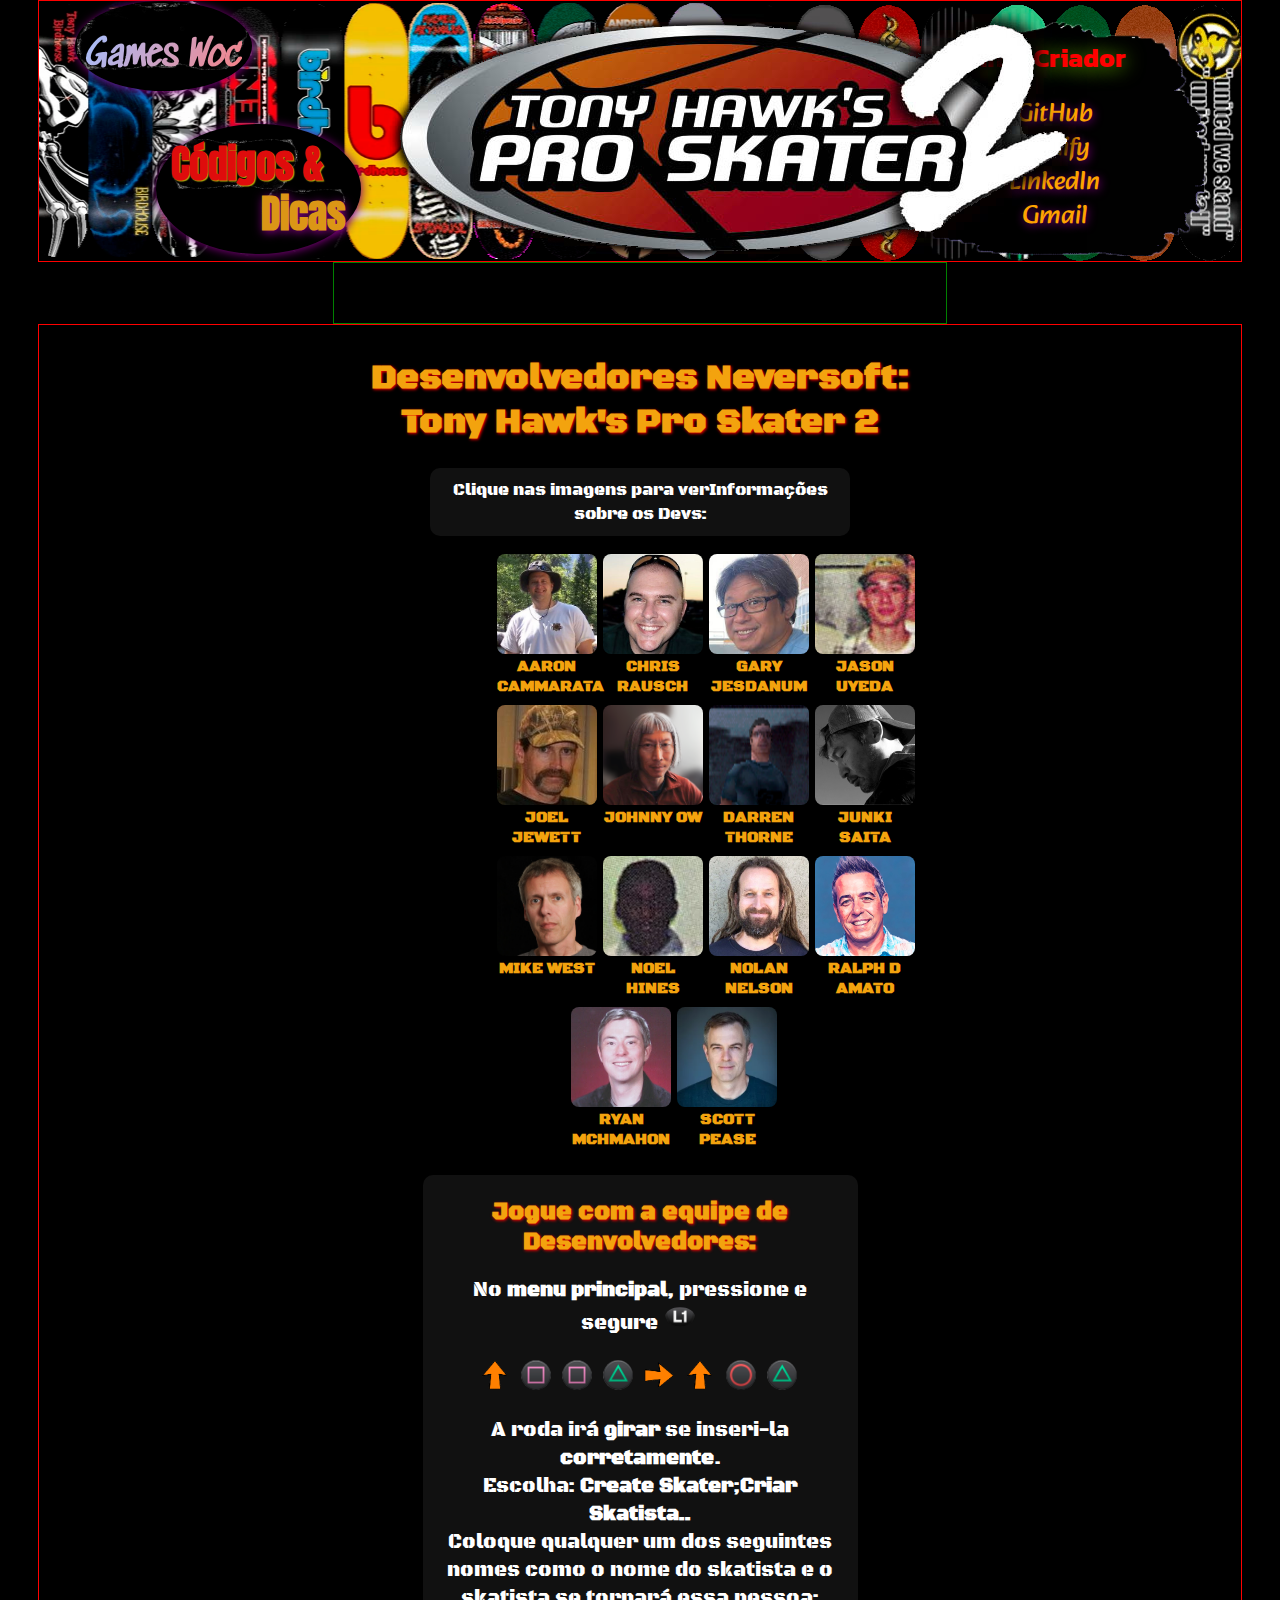
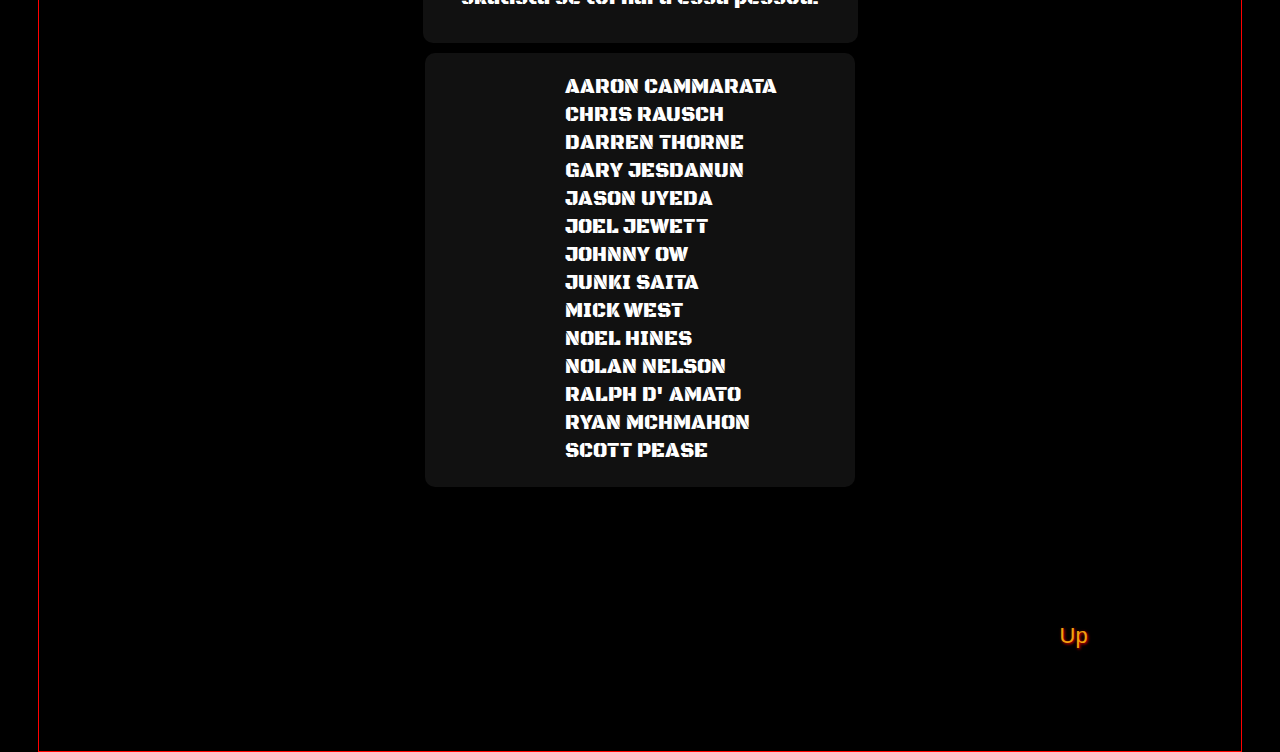
==== equipeDevNeversoft.html @ 5d81664c "Adicionando arquivos html, estilizações e interações com JavaScript" ====
<!DOCTYPE html>
<html lang="pt-br">
<head>
  <meta charset="UTF-8">
  <meta http-equiv="X-UA-Compatible" content="IE=edge">
  <meta name="viewport" content="width=device-width, initial-scale=1.0">
  <link rel="stylesheet" href="./stylesRDevNerversoft/indexEquipeDevNeversoft.css">  
  <link rel="icon" href="./images/roda_logo.png">
  <title>THPS2-EquipeDevNeversoft</title>
  <style>
    
  </style>
</head>
<body>
  <!-- Header-->
  <header>
    <!-- Games Woc | Códigos & Truques -->
    <div class="boxOfGamesWocAndCodigosDicas">
      <div class="boxGamesWoc">
        <h1><a href="#">Games Woc</a></h1>
      </div>
      <div class="boxCodigosDicas">
        <h2>Códigos &</h2>
        <h2>Dicas</h2>
      </div>
    </div> 
    <!-- Logo Tony Hawk's P Skater2 -->  
    <div>
      <img class="imgTonyHPSLogo" src="./images/Tony_Hawk's_Pro_Skater_2_Logo.png" alt="Logo Tony Hawk's P Skater2">
    </div>
    <!-- Info do Criador -->
    <div class="boxInfoTitleCriadorAndContact">
      <h2>Info Criador</h2>
      <ul>
        <li>
          <a class="tooltip" href="https://github.com/WagnerOliver23" target="_blank">
            GitHub
            <span class="github"></span> 
          </a>
        </li>
        <li>
          <a class="tooltip" href="https://app.netlify.com/teams/wagneroliveira9819/overview" target="_blank">
            Netlify
            <span class="netlify"></span>
          </a>
        </li>
        <li>
          <a class="tooltip" href="https://www.linkedin.com/in/wagner-oliveira-161a821a9/" target="_blank">
            LinkedIn
            <span class="linkedin"></span>
          </a>
        </li>
        <li>
          <a class="tooltip" href="mailto:devwagneroliver@gmail.com" target="_blank">
            Gmail
            <span class="spanGmailAnimation"></span>
          </a>
        </li>
      </ul>
    </div>
  </header>
  <!-- Nav Outros -->
  <nav>
  </nav>
  <!-- Section Conteúdo  ->> | Códigos Section| Recomendados Aside -->
  <main class="boxCodigosMainAndAsideRecomendados">
    <!-- PERSONAGENS -->
    <section id="boxAllDevs">
      <h1 class="tituloDevsH1">Desenvolvedores Neversoft:<br/>Tony Hawk's Pro Skater 2</h1>  
      <p class="cliqueNaImagemDeCadaDev"> Clique nas imagens para verInformações sobre os Devs:</p>
      <!-- Bloco Personagens 1 -->
      <section class="sectionDevs">
        <div id="aaron" class="boxCadaDev imgAaron" onclick="Aaron()">
          <p class="nomeDevs">Aaron<br>Cammarata</p>
        </div>   
        <div id="chris" class="boxCadaDev imgChris" onclick="Chris()">
          <p class="nomeDevs">Chris<br>Rausch</p>
        </div>
        <div id="gary" class="boxCadaDev imgGary" onclick="Gary()">
          <p class="nomeDevs">Gary Jesdanum</p>
        </div>
        <div id="jason" class="boxCadaDev imgJason" onclick="Jason()">
          <p class="nomeDevs">Jason Uyeda</p>
        </div>        
      </section>
      <!-- Bloco Personagens 2 -->
      <section class="sectionDevs">
        <div id="joel" class="boxCadaDev imgJoel" onclick="Joel()">
          <p class="nomeDevs">Joel Jewett</p>
        </div>
        <div id="johnny" class="boxCadaDev imgJohnny" onclick="Johnny()">
          <p class="nomeDevs">Johnny Ow</p>
        </div>
        <div id="darren" class="boxCadaDev imgDarren" onclick="Darren()">
          <p class="nomeDevs">Darren Thorne</p>
        </div>
        <div id="junki" class="boxCadaDev imgJunki" onclick="Junki()">
          <p class="nomeDevs">Junki Saita</p>
        </div> 
      </section>
      <!-- Bloco Personagens 3 -->
      <section class= "sectionDevs">
        <div id="mike" class="boxCadaDev imgMike" onclick="Mike()">
          <p class="nomeDevs">Mike West</p>
        </div>
        <div id="noel" class="boxCadaDev imgNoel" onclick="Noel()">
          <p class="nomeDevs">Noel Hines</p>
        </div>
        <div id="nolan" class="boxCadaDev imgNolan" onclick="Nolan()">
          <p class="nomeDevs">Nolan Nelson</p>
        </div>     
        <div id="ralph" class="boxCadaDev imgRalph" onclick="Ralph()">
          <p class="nomeDevs">Ralph D Amato</p>
        </div>
      </section>
      <!-- Bloco Personagens 4 -->
      <section class="sectionDevs2">
        <div id="ryan" class="boxCadaDev imgRyan" onclick="Ryan()">
          <p class="nomeDevs">Ryan<br>Mchmahon</p>
        </div>
        <div id="scott" class="boxCadaDev imgScott" onclick="Scott()">
          <p class="nomeDevs">Scott Pease</p>
        </div>
      </section>
      <section id="cheatJogarComOsDevs">
        <h2>Jogue com a equipe de Desenvolvedores:</h2>
        <p>No <strong>menu principal</strong>, pressione e segure 
          <img class="botaoL1" src="./imagesBotoesPsOne/botaoL1.png" width="30" alt="L1">
        </p>
        <img src="./imagesArrows/seta_cima_laranja.png" width="30" alt="Cima">
        <img src="./imagesBotoesPsOne/botaoQuadrado.png" width="30" alt="Quadrado">
        <img src="./imagesBotoesPsOne/botaoQuadrado.png" width="30" alt="Quadrado">
        <img src="./imagesBotoesPsOne/botaoTriangulo.png" width="30" alt="Triângulo">
        <img src="./imagesArrows/seta_direita_laranja.png" width="30" alt="Direita">
        <img src="./imagesArrows/seta_cima_laranja.png" width="30" alt="Cima">
        <img src="./imagesBotoesPsOne/botaoBolinha.png" width="30" alt="Circulo">
        <img src="./imagesBotoesPsOne/botaoTriangulo.png" width="30" alt="Triângulo">
        <p>
        A roda irá<strong> girar</strong> se inseri-la <strong>corretamente</strong>.
        <br>
        Escolha:<strong> Create Skater</strong>;<strong>Criar Skatista..</strong>
        <br>
        Coloque qualquer um dos seguintes nomes como o nome do skatista e o skatista se tornará essa pessoa:
      </section>
      <section id="sectionListaPersonagens">
        <div>
          <ul>
            <li>AARON CAMMARATA</li>
            <li>CHRIS RAUSCH</li>
            <li>DARREN THORNE</li>
            <li>GARY JESDANUN</li>
            <li>JASON UYEDA</li>
            <li>JOEL JEWETT</li>
            <li>JOHNNY OW</li>
            <li>JUNKI SAITA</li>
            <li>MICK WEST</li>
            <li>NOEL HINES</li>
            <li>NOLAN NELSON</li>
            <li>RALPH D' AMATO</li>
            <li>RYAN MCHMAHON</li>
            <li>SCOTT PEASE</li>
          </ul>
        </div>
      </section>
    </section>

    <section id='sectionInformacaoDevs'>
      <div id="boxInformacoesPersonagens">  
        <h2 class="textInStrong" id="nomePersonagem"></h2>
        <span id="imgPersonagem"></span>
        <p  id="nascimento"></p>
        <p  id="idade"></p>
        <p  id="nacionalidade"></p>
        <p  id="cidade"></p>
        <p id="profissao"></p>
        <p id="linkedin"></p>
        <span id="imgBandeiraRepresenta"></span>
        <div id="boxInfoDosDevs">
          <p id="breveInfoDosDevs"></p>
        </div>   
        <div id="allGamesCriados">
            <h2 id="jogosCreditados"></h2>
            <h3 id="game1"></h3>
            <p id="papel1"></p>

            <h3 id="game2"></h3>
            <p id="papel2"></p>

            <h3 id="game3"></h3>
            <p id="papel3"></p>

            <h3 id="game4"></h3>
            <p id="papel4"></p>

            <h3 id="game5"></h3>
            <p id="papel5"></p>

            <h3 id="game6"></h3>
            <p id="papel6"></p>

            <h3 id="game7"></h3>
            <p id="papel7"></p>

            <h3 id="game8"></h3>
            <p id="papel8"></p>

            <h3 id="game9"></h3>
            <p id="papel9"></p>

            <h3 id="game10"></h3>
            <p id="papel10"></p>

            <h3 id="game11"></h3>
            <p id="papel11"></p>

            <h3 id="game12"></h3>
            <p id="papel12"></p>

            <h3 id="game13"></h3>
            <p id="papel13"></p>

            <h3 id="game14"></h3>
            <p id="papel14"></p>

            <h3 id="game15"></h3>
            <p id="papel15"></p>

            <h3 id="game16"></h3>
            <p id="papel16"></p>

            <h3 id="game17"></h3>
            <p id="papel17"></p>

            <h3 id="game18"></h3>
            <p id="papel18"></p>

            <h3 id="game19"></h3>
            <p id="papel19"></p>

            <h3 id="game20"></h3>
            <p id="papel20"></p>

        </div>
        <a class="textInStrong" id="up" onclick="Up()" href="#boxAllDevs">Up</a>
      </div>
    </section>
  </main>

    <script src="./scriptsDevsNeversoft/scriptsPersonagens/scriptDevAaron.js"></script>
    <script src="./scriptsDevsNeversoft/scriptsPersonagens/scriptDevChrisRausch.js"></script>
    <script src="./scriptsDevsNeversoft/scriptsPersonagens/scriptDevDarrenThorne.js"></script>
    <script src="./scriptsDevsNeversoft/scriptsPersonagens/scriptDevGaryJesdanun.js"></script>
    <script src="./scriptsDevsNeversoft/scriptsPersonagens/scriptDevJasonUyeda.js"></script>
    <script src="./scriptsDevsNeversoft/scriptsPersonagens/scriptDevJoelJewett.js"></script>
    <script src="./scriptsDevsNeversoft/scriptsPersonagens/scriptDevJohnnyOw.js"></script>
    <script src="./scriptsDevsNeversoft/scriptsPersonagens/scriptDevJunkiSaita.js"></script>
    <script src="./scriptsDevsNeversoft/scriptsPersonagens/scriptDevMickWest.js"></script>
    <script src="./scriptsDevsNeversoft/scriptsPersonagens/scriptDevNoelHines.js"></script>
    <script src="./scriptsDevsNeversoft/scriptsPersonagens/scriptDevNolan.js"></script>
    <script src="./scriptsDevsNeversoft/scriptsPersonagens/scriptDevRalphDAmato.js"></script>
    <script src="./scriptsDevsNeversoft/scriptsPersonagens/scriptDevRyanMchmahon.js"></script>
    <script src="./scriptsDevsNeversoft/scriptsPersonagens/scriptDevScottPease.js"></script>
</body>
</html>
---- stylesRDevNerversoft/indexEquipeDevNeversoft.css ----
@charset "UTF-8";
/* GITHUB */
@import url("https://fonts.googleapis.com/css2?family=Vollkorn&display=swap");
@import url("https://fonts.googleapis.com/css2?family=Black+Ops+One&display=swap");
@import url("https://fonts.googleapis.com/css2?family=Alegreya+Sans&family=Alkatra:wght@600&family=Bitter:wght@500&family=Climate+Crisis&family=Inter&display=swap");
@import url("https://fonts.googleapis.com/css2?family=Alegreya+Sans&family=Bitter:wght@500&family=Climate+Crisis&family=Inter&family=Kanit&display=swap");
@import url("https://fonts.googleapis.com/css2?family=Alegreya+Sans&family=Anton&family=Bitter:wght@500&family=Climate+Crisis&family=Inter&display=swap");
@import url("https://fonts.googleapis.com/css2?family=Alegreya+Sans&family=Anton&family=Bitter:wght@500&family=Climate+Crisis&family=Sedgwick+Ave&display=swap");
@import url("https://fonts.googleapis.com/css2?family=Alegreya+Sans&family=Anton&family=Bitter:wght@500&family=Climate+Crisis&family=Radley&display=swap");
@import url("https://fonts.googleapis.com/css2?family=Alegreya+Sans&family=Anton&family=Bitter:wght@500&family=Climate+Crisis&family=Kanit:wght@600&display=swap");
a.tooltip:hover span.github {
  background-image: url("../images/github.png");
  background-position: center center;
  background-size: contain; /* <------ */
  background-repeat: no-repeat;
  border-radius: 50%;
  color: #eee;
  display: inline;
  position: absolute;
  margin-top: 1px;
  margin-left: 500px;
  animation-name: girarsocial;
  animation-duration: 7s;
  animation-iteration-count: infinite;
}

/* Netlify*/
a.tooltip:hover span.netlify {
  background-image: url("../images/netlify.png");
  background-position: center center;
  background-size: contain; /* <------ */
  background-repeat: no-repeat;
  border-radius: 50%;
  color: #eee;
  display: inline;
  position: absolute;
  margin-top: 7x;
  margin-left: 10px;
  animation-name: girarsocial;
  animation-duration: 7s;
  animation-iteration-count: infinite;
}

/* Linkedin */
a.tooltip:hover span.linkedin {
  background-image: url("../images/linkedin.png");
  background-position: center center;
  background-size: contain; /* <------ */
  background-repeat: no-repeat;
  border-radius: 50%;
  color: #eee;
  display: inline;
  position: absolute;
  rotate: 0deg;
  margin-top: -2px;
  margin-left: 0px;
  animation-name: girarsocial;
  animation-duration: 7s;
  animation-iteration-count: infinite;
}

/* Animation Gmail */
a.tooltip:hover span.spanGmailAnimation {
  background-image: url("../images/gmail_logo.png");
  background-position: center center;
  background-size: contain; /* <------ */
  background-repeat: no-repeat;
  border-radius: 50%;
  color: #eee;
  display: inline;
  position: absolute;
  rotate: 0deg;
  margin-top: -2px;
  margin-left: -50px;
  animation-name: girarsocial;
  animation-duration: 7s;
  animation-iteration-count: infinite;
}

@keyframes girarsocial {
  0% {
    rotate: 60deg;
    margin-left: 10%;
    box-shadow: 0 0 50px rgb(255, 0, 255);
  }
  1% {
    rotate: 55deg;
    margin-left: 10%;
    box-shadow: 0 0 50px rgb(212, 0, 255);
  }
  2% {
    rotate: 50deg;
    margin-left: 10%;
    box-shadow: 0 0 50px rgb(162, 0, 255);
  }
  3% {
    rotate: 45deg;
    margin-left: 10%;
    box-shadow: 0 0 50px rgb(119, 0, 255);
  }
  4% {
    rotate: 40deg;
    margin-left: 10%;
    box-shadow: 0 0 50px rgb(89, 0, 255);
  }
  5% {
    rotate: 35deg;
    margin-left: 10%;
    box-shadow: 0 0 50px rgb(89, 0, 255);
  }
  6% {
    rotate: 30deg;
    margin-left: 10%;
    box-shadow: 0 0 50px rgb(55, 0, 255);
  }
  7% {
    rotate: 25deg;
    margin-left: 10%;
    box-shadow: 0 0 50px rgb(17, 0, 255);
  }
  8% {
    rotate: 20deg;
    margin-left: 10%;
    box-shadow: 0 0 50px rgb(0, 17, 255);
  }
  9% {
    rotate: 15deg;
    margin-left: 10%;
    box-shadow: 0 0 50px rgb(0, 38, 255);
  }
  10% {
    rotate: 10deg;
    margin-left: 10%;
    box-shadow: 0 0 50px rgb(0, 81, 255);
  }
  11% {
    rotate: 5deg;
    margin-left: 10%;
    box-shadow: 0 0 50px rgb(0, 119, 255);
  }
  12% {
    rotate: 0deg;
    margin-left: 10%;
    box-shadow: 0 0 50px rgb(0, 132, 255);
  }
  13% {
    rotate: -5deg;
    margin-left: 10%;
    box-shadow: 0 0 50px rgb(0, 153, 255);
  }
  14% {
    rotate: -10deg;
    margin-left: 10%;
    box-shadow: 0 0 50px rgb(0, 195, 255);
  }
  15% {
    rotate: -15deg;
    margin-left: 10%;
    box-shadow: 0 0 50px rgb(0, 247, 255);
  }
  16% {
    rotate: -20deg;
    margin-left: 10%;
    box-shadow: 0 0 50px rgb(0, 255, 234);
  }
  17% {
    rotate: -25deg;
    margin-left: 10%;
    box-shadow: 0 0 50px rgb(0, 255, 179);
  }
  18% {
    rotate: -30deg;
    margin-left: 10%;
    box-shadow: 0 0 50px rgb(0, 255, 149);
  }
  19% {
    rotate: -35deg;
    margin-left: 10%;
    box-shadow: 0 0 50px rgb(0, 255, 128);
  }
  20% {
    rotate: -40deg;
    margin-left: 10%;
    box-shadow: 0 0 50px rgb(0, 255, 85);
  }
  21% {
    rotate: -45deg;
    margin-left: 10%;
    box-shadow: 0 0 50px rgb(0, 255, 42);
  }
  22% {
    rotate: -50deg;
    margin-left: 10%;
    box-shadow: 0 0 50px rgb(9, 255, 0);
  }
  23% {
    rotate: -55deg;
    margin-left: 10%;
    box-shadow: 0 0 50px rgb(60, 255, 0);
  }
  24% {
    rotate: -60deg;
    margin-left: 10%;
    box-shadow: 0 0 50px rgb(123, 255, 0);
  }
  25% {
    rotate: -55deg;
    margin-left: 10%;
    box-shadow: 0 0 50px rgb(217, 255, 0);
  }
  26% {
    rotate: -50deg;
    margin-left: 10%;
    box-shadow: 0 0 50px rgb(255, 208, 0);
  }
  27% {
    rotate: -45deg;
    margin-left: 10%;
    box-shadow: 0 0 50px rgb(255, 174, 0);
  }
  28% {
    rotate: -40deg;
    margin-left: 10%;
    box-shadow: 0 0 50px rgb(255, 123, 0);
  }
  29% {
    rotate: -35deg;
    margin-left: 10%;
    box-shadow: 0 0 50px rgb(255, 102, 0);
  }
  30% {
    rotate: -30deg;
    margin-left: 10%;
    box-shadow: 0 0 50px rgb(255, 72, 0);
  }
  31% {
    rotate: -25deg;
    margin-left: 10%;
    box-shadow: 0 0 50px rgb(255, 38, 0);
  }
  32% {
    rotate: -20deg;
    margin-left: 10%;
    box-shadow: 0 0 50px rgb(255, 0, 0);
  }
  33% {
    rotate: -15deg;
    margin-left: 10%;
    box-shadow: 0 0 50px rgb(255, 38, 0);
  }
  34% {
    rotate: -10deg;
    margin-left: 10%;
    box-shadow: 0 0 50px rgb(255, 72, 0);
  }
  35% {
    rotate: -5deg;
    margin-left: 10%;
    box-shadow: 0 0 50px rgb(255, 102, 0);
  }
  36% {
    rotate: 0deg;
    margin-left: 10%;
    box-shadow: 0 0 50px rgb(255, 123, 0);
  }
  37% {
    rotate: 5deg;
    margin-left: 10%;
    box-shadow: 0 0 50px rgb(255, 174, 0);
  }
  38% {
    rotate: 10deg;
    margin-left: 10%;
    box-shadow: 0 0 50px rgb(255, 208, 0);
  }
  39% {
    rotate: 15deg;
    margin-left: 10%;
    box-shadow: 0 0 50px rgb(217, 255, 0);
  }
  40% {
    rotate: 20deg;
    margin-left: 10%;
    box-shadow: 0 0 50px rgb(123, 255, 0);
  }
  41% {
    rotate: 25deg;
    margin-left: 10%;
    box-shadow: 0 0 50px rgb(60, 255, 0);
  }
  42% {
    rotate: 30deg;
    margin-left: 10%;
    box-shadow: 0 0 50px rgb(9, 255, 0);
  }
  43% {
    rotate: 35deg;
    margin-left: 10%;
    box-shadow: 0 0 50px rgb(0, 255, 42);
  }
  44% {
    rotate: 40deg;
    margin-left: 10%;
    box-shadow: 0 0 50px rgb(0, 255, 85);
  }
  45% {
    rotate: 45deg;
    margin-left: 10%;
    box-shadow: 0 0 50px rgb(0, 255, 128);
  }
  46% {
    rotate: 50deg;
    margin-left: 10%;
    box-shadow: 0 0 50px rgb(0, 255, 149);
  }
  47% {
    rotate: 55deg;
    margin-left: 10%;
    box-shadow: 0 0 50px rgb(0, 255, 179);
  }
  48% {
    rotate: 60deg;
    margin-left: 10%;
    box-shadow: 0 0 50px rgb(0, 255, 234);
  }
  49% {
    rotate: 55deg;
    margin-left: 10%;
    box-shadow: 0 0 50px rgb(23, 211, 218);
  }
  50% {
    rotate: 50deg;
    margin-left: 10%;
    box-shadow: 0 0 50px rgb(0, 247, 255);
  }
  51% {
    rotate: 45deg;
    margin-left: 10%;
    box-shadow: 0 0 50px rgb(0, 195, 255);
  }
  52% {
    rotate: 40deg;
    margin-left: 10%;
    box-shadow: 0 0 50px rgb(0, 153, 255);
  }
  53% {
    rotate: 35deg;
    margin-left: 10%;
    box-shadow: 0 0 50px rgb(0, 132, 255);
  }
  54% {
    rotate: 30deg;
    margin-left: 10%;
    box-shadow: 0 0 50px rgb(0, 119, 255);
  }
  55% {
    rotate: 25deg;
    margin-left: 10%;
    box-shadow: 0 0 50px rgb(0, 81, 255);
  }
  56% {
    rotate: 20deg;
    margin-left: 10%;
    box-shadow: 0 0 50px rgb(31, 58, 211);
  }
  57% {
    rotate: 15deg;
    margin-left: 10%;
    box-shadow: 0 0 50px rgb(0, 38, 255);
  }
  58% {
    rotate: 10deg;
    margin-left: 10%;
    box-shadow: 0 0 50px rgb(0, 17, 255);
  }
  59% {
    rotate: 5deg;
    margin-left: 10%;
    box-shadow: 0 0 50px rgb(29, 42, 226);
  }
  60% {
    rotate: 0deg;
    margin-left: 10%;
    box-shadow: 0 0 50px rgb(55, 0, 255);
  }
  61% {
    rotate: -5deg;
    margin-left: 10%;
    box-shadow: 0 0 50px rgb(89, 0, 255);
  }
  62% {
    rotate: -10deg;
    margin-left: 10%;
    box-shadow: 0 0 50px rgb(119, 0, 255);
  }
  63% {
    rotate: -15deg;
    margin-left: 10%;
    box-shadow: 0 0 50px rgb(162, 0, 255);
  }
  64% {
    rotate: -20deg;
    margin-left: 10%;
    box-shadow: 0 0 50px rgb(174, 0, 255);
  }
  65% {
    rotate: -25deg;
    margin-left: 10%;
    box-shadow: 0 0 50px rgb(212, 0, 255);
  }
  66% {
    rotate: -30deg;
    margin-left: 10%;
    box-shadow: 0 0 50px rgb(255, 0, 255);
  }
  67% {
    rotate: -35deg;
    margin-left: 10%;
    box-shadow: 0 0 50px rgb(212, 0, 255);
  }
  68% {
    rotate: -40deg;
    margin-left: 10%;
    box-shadow: 0 0 50px rgb(174, 0, 255);
  }
  69% {
    rotate: -45deg;
    margin-left: 10%;
    box-shadow: 0 0 50px rgb(162, 0, 255);
  }
  70% {
    rotate: -50deg;
    margin-left: 10%;
    box-shadow: 0 0 50px rgb(119, 0, 255);
  }
  71% {
    rotate: -55deg;
    margin-left: 10%;
    box-shadow: 0 0 50px rgb(89, 0, 255);
  }
  72% {
    rotate: -60deg;
    margin-left: 10%;
    box-shadow: 0 0 50px rgb(55, 0, 255);
  }
  73% {
    rotate: -55deg;
    margin-left: 10%;
    box-shadow: 0 0 50px rgb(0, 17, 255);
  }
  74% {
    rotate: -50deg;
    margin-left: 10%;
    box-shadow: 0 0 50px rgb(29, 42, 226);
  }
  75% {
    rotate: -45deg;
    margin-left: 10%;
    box-shadow: 0 0 50px rgb(0, 38, 255);
  }
  76% {
    rotate: -40deg;
    margin-left: 10%;
    box-shadow: 0 0 50px rgb(31, 58, 211);
  }
  77% {
    rotate: -35deg;
    margin-left: 10%;
    box-shadow: 0 0 50px rgb(0, 81, 255);
  }
  78% {
    rotate: -30deg;
    margin-left: 10%;
    box-shadow: 0 0 50px rgb(0, 119, 255);
  }
  79% {
    rotate: -25deg;
    margin-left: 10%;
    box-shadow: 0 0 50px rgb(0, 132, 255);
  }
  80% {
    rotate: -20deg;
    margin-left: 10%;
    box-shadow: 0 0 50px rgb(0, 153, 255);
  }
  81% {
    rotate: -15deg;
    margin-left: 10%;
    box-shadow: 0 0 50px rgb(0, 195, 255);
  }
  82% {
    rotate: -10deg;
    margin-left: 10%;
    box-shadow: 0 0 50px rgb(0, 247, 255);
  }
  83% {
    rotate: -15deg;
    margin-left: 10%;
    box-shadow: 0 0 50px rgb(23, 211, 218);
  }
  84% {
    rotate: -20deg;
    margin-left: 10%;
    box-shadow: 0 0 50px rgb(0, 255, 234);
  }
  85% {
    rotate: -25deg;
    margin-left: 10%;
    box-shadow: 0 0 50px rgb(0, 255, 179);
  }
  86% {
    rotate: -20deg;
    margin-left: 10%;
    box-shadow: 0 0 50px rgb(0, 255, 149);
  }
  87% {
    rotate: -15deg;
    margin-left: 10%;
    box-shadow: 0 0 50px rgb(0, 255, 128);
  }
  88% {
    rotate: -10deg;
    margin-left: 10%;
    box-shadow: 0 0 50px rgb(0, 255, 85);
  }
  89% {
    rotate: -5deg;
    margin-left: 10%;
    box-shadow: 0 0 50px rgb(0, 255, 42);
  }
  90% {
    rotate: 0deg;
    margin-left: 10%;
    box-shadow: 0 0 50px rgb(9, 255, 0);
  }
  91% {
    rotate: 5deg;
    margin-left: 10%;
    box-shadow: 0 0 50px rgb(60, 255, 0);
  }
  92% {
    rotate: 10deg;
    margin-left: 10%;
    box-shadow: 0 0 50px rgb(123, 255, 0);
  }
  93% {
    rotate: 15deg;
    margin-left: 10%;
    box-shadow: 0 0 50px rgb(217, 255, 0);
  }
  94% {
    rotate: 20deg;
    margin-left: 10%;
    box-shadow: 0 0 50px rgb(255, 208, 0);
  }
  95% {
    rotate: 25deg;
    margin-left: 10%;
    box-shadow: 0 0 50px rgb(255, 174, 0);
  }
  96% {
    rotate: 30deg;
    margin-left: 10%;
    box-shadow: 0 0 50px rgb(255, 123, 0);
  }
  97% {
    rotate: 40deg;
    margin-left: 10%;
    box-shadow: 0 0 50px rgb(255, 102, 0);
  }
  98% {
    rotate: 45deg;
    margin-left: 10%;
    box-shadow: 0 0 50px rgb(255, 72, 0);
  }
  99% {
    rotate: 55deg;
    margin-left: 10%;
    box-shadow: 0 0 50px rgb(255, 38, 0);
  }
  100% {
    rotate: 60deg;
    margin-left: 10%;
    box-shadow: 0 0 50px rgb(212, 0, 255);
  }
}
a.tooltip {
  outline: none;
}

a.tooltip strong {
  line-height: 30px;
}

a.tooltip:hover {
  text-decoration: none;
  position: relative;
}

a.tooltip span {
  border-radius: 2px;
  box-shadow: 0px 0px 8px 4px #666;
  display: none;
  margin-left: 80px;
  padding: 5px 5px;
  width: 50px;
  height: 50px;
  z-index: 10;
}

.callout {
  border: 0;
  left: 120px;
  position: absolute;
  top: -14px;
  z-index: 20;
}

.asideRecomendados {
  border: 1px solid blue;
  width: 25%;
  height: 100%;
  padding: 6px;
  box-sizing: border-box;
  text-align: center;
}

body {
  margin: 0 3% 0 3%;
  background-color: #000;
  color: #fff;
}

a {
  text-decoration: none;
}

#boxAllDevs {
  background-color: #000;
  height: 650px;
  width: 97%;
  margin: auto;
  margin-top: -30px;
  padding: 8px;
  border-radius: 10px;
  font-family: "Black Ops One", cursive;
}

.tituloDevsH1 {
  color: rgb(243, 163, 14);
  text-shadow: 1px 1px 3px red;
  text-align: center;
  font-size: 35px;
}

#paragrafoInformativoBreve {
  font-size: 28px;
  width: 450px;
  margin: auto;
  text-align: center;
}

.sectionDevs {
  display: grid;
  grid-auto-flow: column;
  height: 120px;
  width: 25%;
  margin: auto;
  margin-bottom: 15px;
  padding: 8px;
  border-radius: 6px;
  justify-content: space-around;
}

.cliqueNaImagemDeCadaDev {
  background-color: rgb(17, 17, 17);
  padding: 10px;
  border-radius: 10px;
  width: 400px;
  margin: auto;
  margin-bottom: 10px;
  text-align: center;
  font-size: 17px;
  line-height: 24px;
}

.sectionDevs2 {
  display: grid;
  grid-auto-flow: column;
  height: 120px;
  width: 12%;
  margin: auto;
  margin-bottom: 15px;
  padding: 8px;
  border-radius: 6px;
  justify-content: space-around;
}

/* Filhas do Grid*/
.boxCadaDev {
  background-color: black;
  height: 100px;
  width: 100px;
  margin-bottom: 5px;
  margin-right: 6px;
  border-radius: 8px;
  cursor: pointer;
  transition: ease-in-out 500ms;
}

.boxCadaDev:hover {
  opacity: 0.9;
}

.boxCadaDev .nomeDevs {
  font-family: "Black Ops One", cursive;
  font-weight: 700;
}

/* Bloco Chars 1*/
.imgAaron {
  background-image: url("../imagesDevsNeversoft/aaronCammarata.jpg");
  background-repeat: no-repeat;
  background-size: cover;
}

.imgChris {
  background-image: url("../imagesDevsNeversoft/chrisRausch.jpg");
  background-repeat: no-repeat;
  background-size: cover;
}

.imgGary {
  background-image: url("../imagesDevsNeversoft/garyJesdanum.jpg");
  background-repeat: no-repeat;
  background-size: cover;
}

.imgJason {
  background-image: url("../imagesDevsNeversoft/jasonUyeda.jpg");
  background-repeat: no-repeat;
  background-size: cover;
}

/* Bloco Chars 2*/
.imgJoel {
  background-image: url("../imagesDevsNeversoft/joelJewett.jpg");
  background-repeat: no-repeat;
  background-size: cover;
}

.imgJohnny {
  background-image: url("../imagesDevsNeversoft/johnnyOw.jpg");
  background-repeat: no-repeat;
  background-size: cover;
}

.imgDarren {
  background-image: url("../imagesDevsNeversoft/darrenThorne.png");
  background-repeat: no-repeat;
  background-size: cover;
}

.imgJunki {
  background-image: url("../imagesDevsNeversoft/junkiSaita.jpg");
  background-repeat: no-repeat;
  background-size: cover;
}

/* Bloco Chars 3*/
.imgMike {
  background-image: url("../imagesDevsNeversoft/mick.west.jpg");
  background-repeat: no-repeat;
  background-size: cover;
}

.imgNoel {
  background-image: url("../imagesDevsNeversoft/noelHines.jpg");
  background-repeat: no-repeat;
  background-size: cover;
}

.imgNolan {
  background-image: url("../imagesDevsNeversoft/nolanNelson.jpg");
  background-repeat: no-repeat;
  background-size: cover;
}

.imgRalph {
  background-image: url("../imagesDevsNeversoft/ralphDAmato.jpg");
  background-repeat: no-repeat;
  background-size: cover;
}

/* Bloco Chars 4*/
.imgRyan {
  background-image: url("../imagesDevsNeversoft/ryanMchmahon.jpg");
  background-repeat: no-repeat;
  background-size: cover;
}

.imgScott {
  background-image: url("../imagesDevsNeversoft/scott.jpg");
  background-repeat: no-repeat;
  background-size: cover;
}

.nomeDevs {
  margin-top: 100px;
  color: rgb(243, 163, 14);
  text-align: center;
  text-transform: uppercase;
  padding: 2px 0 2px 0;
}

#cheatJogarComOsDevs {
  margin: auto;
  margin-top: 40px;
  background-color: #111;
  width: 415px;
  text-align: center;
  border-radius: 10px;
  padding: 2px 10px 10px 10px;
}

#cheatJogarComOsDevs h2 {
  color: rgb(243, 163, 14);
  text-shadow: 1px 1px 3px red;
}

#cheatJogarComOsDevs p {
  font-size: 20px;
  line-height: 28px;
}

#cheatJogarComOsDevs img {
  margin-right: 3px;
  border-radius: 50%;
  padding: 2px;
  animation-name: botoes;
  animation-duration: 9s;
  animation-timing-function: ease-in-out;
  animation-iteration-count: infinite;
  animation-direction: alternate;
}

@keyframes botoes {
  0% {
    background-color: lightblue;
  }
  20% {
    background-color: rgb(173, 230, 221);
  }
  50% {
    background-color: rgb(173, 207, 230);
  }
  70% {
    background-color: rgb(213, 230, 173);
  }
  90% {
    background-color: rgb(173, 230, 211);
  }
  100% {
    background-color: lightblue;
  }
}
#sectionListaPersonagens {
  width: 430px;
  margin: auto;
  margin-top: 10px;
  background-color: #111;
  border-radius: 10px;
  padding: 1px 0px 1px 100px;
  box-sizing: border-box;
  font-size: 20px;
  line-height: 28px;
}

#sectionListaPersonagens ul {
  list-style-type: none;
}

#sectionInformacaoDevs {
  text-align: center;
  padding: 10px;
  border-radius: 10px;
  width: 95%;
  height: 140px;
  margin: auto;
  margin-top: 1190px;
}

#sectionInformacaoDevs p {
  color: rgb(196, 227, 235);
  font-size: 22px;
  line-height: 30px;
}

#sectionInformacaoDevs h2 {
  color: rgb(243, 163, 14);
  text-shadow: 1px 1px 3px red;
  font-size: 30px;
  margin-top: 10px;
  margin-bottom: 20px;
}

#boxInfoDosDevs {
  background-color: #000;
  width: 90%;
  margin: auto;
  padding: 10px 3% 10px 3%;
  margin-bottom: 10px;
  border-radius: 10px;
  text-align: center;
  font-size: 30px;
  line-height: 38px;
  box-sizing: border-box;
}

#boxInformacoesPersonagens {
  width: 73%;
  margin: auto;
  margin-top: 0px;
  border-radius: 10px;
  justify-content: center;
}

#boxInformacoesPersonagens #manobrasTitulo {
  margin-top: 40px;
  font-size: 35px;
}

.textInStrong {
  font-family: "Vollkorn", serif;
}

#up {
  bottom: 20px;
  position: sticky;
  font-family: Verdana, Geneva, Tahoma, sans-serif;
  font-size: 22px;
  width: 80px;
  margin-left: 100%;
  background-color: #000;
  color: rgb(243, 163, 14);
  text-shadow: 1px 1px 3px red;
  padding: 10px;
  border-radius: 10px;
  transition: ease-in-out 500ms;
}

#up:hover {
  opacity: 0.9;
}

#boxInformacoesPersonagens #allGamesCriados {
  text-align: center;
  margin: auto;
  width: 70%;
  justify-content: space-between;
  padding: 15px;
  border-radius: 10px;
  background-color: #000;
  padding: 10px 30px 10px 30px;
}

#boxInformacoesPersonagens a {
  color: rgb(243, 163, 14);
  transition: ease-in-out 400ms;
}

#boxInformacoesPersonagens a:hover {
  color: rgba(255, 187, 0, 0.938);
}

#allGamesCriados h3 {
  font-size: 22px;
  color: rgb(255, 236, 127);
  line-height: 30px;
}

#allGamesCriados p {
  margin-top: -20px;
}

/*

font-family: 'Kanit', sans-serif;
font-family: 'Anton', sans-serif;
font-family: 'Sedgwick Ave', cursive;
font-family: 'Alkatra', cursive;

*/
header {
  display: flex;
  justify-content: space-between;
  height: 260px;
  padding: 0 3% 0 3%;
  border: 1px solid red;
  background-image: url("../images/decks_logo.png");
  background-repeat: no-repeat;
  background-position: right center;
}
header .boxOfGamesWocAndCodigosDicas {
  background-color: #000;
  padding: 10px;
  height: 70px;
  border-radius: 50%;
  box-shadow: 1px 1px 10px purple;
  background-image: url("../images/manchaPreta2.png");
  background-size: contain;
  background-position: bottom bottom;
  background-repeat: no-repeat;
}
header .boxGamesWoc {
  display: flex;
}
header .boxGamesWoc h1 {
  font-family: "Sedgwick Ave", cursive;
  font-size: 35px;
  background-image: linear-gradient(120deg, #a6c0fe 0%, #f68084 100%);
  color: black;
  background-clip: text;
  -webkit-background-clip: text;
  -webkit-text-fill-color: transparent;
}
header .boxCodigosDicas {
  position: absolute;
  margin: 22px 0 0 5.5%;
  font-size: 26px;
  line-height: 50px;
  background-color: #000;
  padding: 15px;
  border-radius: 50%;
  box-shadow: 1px 1px 10px purple;
}
header .boxCodigosDicas h2:nth-child(1) {
  margin: 0;
  color: rgb(223, 12, 12);
  font-family: "Anton", sans-serif;
  background-image: url("../images/manchaPreta2.png");
  background-size: contain;
  background-position: top top;
  background-repeat: no-repeat;
  text-shadow: 1px 1px 1px #adaa0b;
}
header .boxCodigosDicas h2:nth-child(2) {
  margin: 0 0 0 90px;
  font-family: "Anton", sans-serif;
  color: rgb(219, 150, 22);
  background-image: url("../images/manchaPreta2.png");
  background-size: contain;
  background-position: bottom bottom;
  background-repeat: no-repeat;
  text-shadow: 1px 2px 10px purple;
}
header .imgTonyHPSLogo {
  position: absolute;
  margin: 0 0 0 -15%;
}
header .boxInfoTitleCriadorAndContact {
  margin-top: 15px;
  width: 300px;
  background-image: url("../images/manchaPreta.png");
  background-size: contain;
  background-position: center center;
  background-repeat: no-repeat;
}
header .boxInfoTitleCriadorAndContact h2 {
  font-family: "Kanit", sans-serif;
  margin-left: 25%;
  font-size: 26px;
  color: red;
  text-shadow: 1px 2px 20px #67ad0b;
}
header .boxInfoTitleCriadorAndContact ul {
  list-style-type: none;
  text-align: center;
  font-family: "Alkatra", cursive;
  margin: 0;
  padding: 0;
}
header .boxInfoTitleCriadorAndContact a {
  color: orange;
  text-decoration: none;
  transition: ease-in-out 500ms;
  cursor: pointer;
}
header .boxInfoTitleCriadorAndContact a:hover {
  color: rgba(255, 166, 0, 0.884);
  cursor: pointer;
}
header .boxInfoTitleCriadorAndContact li {
  font-size: 26px;
  line-height: 34px;
  text-shadow: 1px 2px 10px purple;
}

.boxCodigosMainAndAsideRecomendados {
  border: 1px solid red;
  padding: 30px 10px 10px 10px;
  height: 100%;
}

nav {
  display: flex;
  justify-content: space-between;
  align-items: center;
  width: 50%;
  height: 50px;
  margin: auto;
  padding: 5px;
  border: 1px solid green;
  position: sticky;
  top: 0;
}

.boxCodigosSection {
  background-color: #000; /* Sugestão Azul ->> background-color:rgb(12, 112, 142); */
  border: 1px solid green;
  width: 100%;
  height: 100%;
}
.boxCodigosSection h1 {
  font-size: 35px;
  text-align: center;
  margin: 0;
  color: rgb(243, 163, 14);
}
.boxCodigosSection .boxCadaBlocoDeManhas {
  background-color: #111;
  width: 55%;
  margin: auto;
  margin-bottom: 20px;
  border-radius: 8px;
  padding: 15px;
}
.boxCodigosSection .boxCadaBlocoDeManhas:nth-of-type(1) {
  margin-top: 20px;
}
.boxCodigosSection h2 {
  text-align: center;
  font-size: 30px;
  color: rgb(204, 86, 18);
  margin-top: 0;
}
.boxCodigosSection p {
  text-align: center;
  font-size: 23px;
}
.boxCodigosSection .boxBotoesControlePsOneCodigos {
  margin: auto;
  width: 100%;
  text-align: center;
  border-radius: 10px;
}
.boxCodigosSection .botoesControlePsOne {
  width: 30px;
  height: 30px;
  margin: 0 0.5% 0 0.5%;
  background-color: rgb(12, 112, 142);
  padding: 3px;
  border-radius: 50%;
  animation-name: botoescontrole;
  animation-iteration-count: infinite;
  animation-duration: 3s;
  animation-timing-function: ease-in-out;
}
@keyframes botoescontrole {
  0% {
    background-color: rgb(12, 112, 142);
  }
  25% {
    background-color: rgb(19, 112, 102);
  }
  50% {
    background-color: rgb(12, 112, 142);
  }
  75% {
    background-color: rgb(11, 90, 142);
  }
  100% {
    background-color: rgb(12, 112, 142);
  }
}
.boxCodigosSection .botaoL1 {
  background-color: transparent;
  padding: 0px;
  animation: none;
}/*# sourceMappingURL=indexEquipeDevNeversoft.css.map */
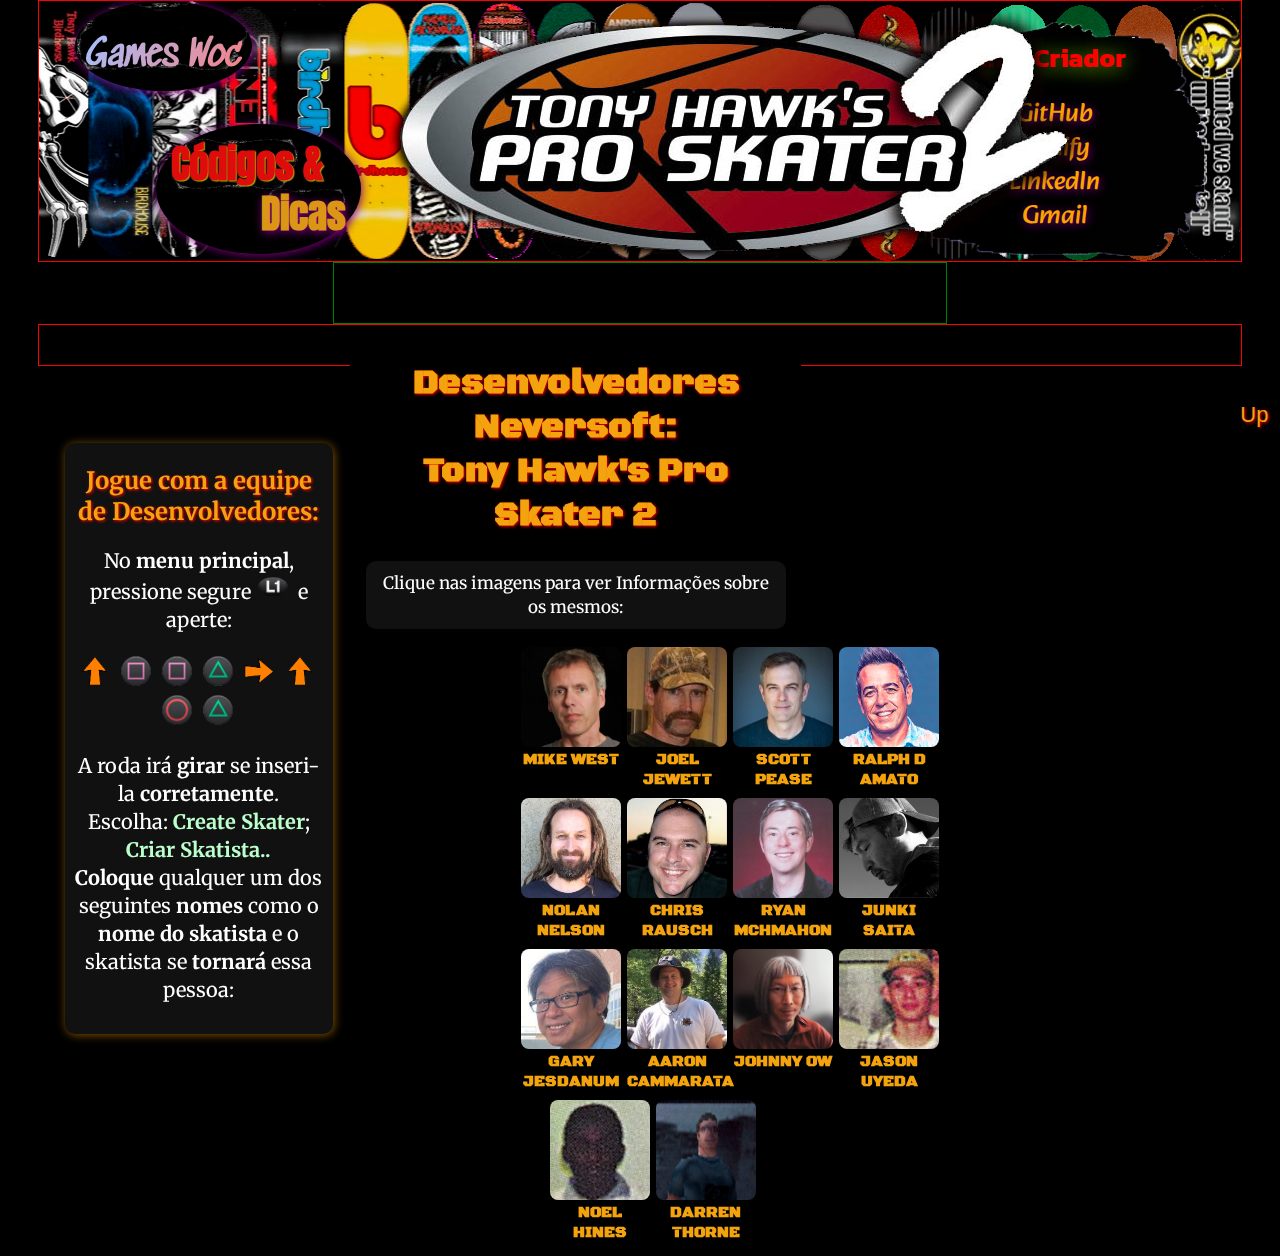
==== commit 02c9fe4f: "Adicionando eventos Dom JavaScrip, estilizando com css(sass/scss), colocando mais estruturas html." ====
--- a/equipeDevNeversoft.html
+++ b/equipeDevNeversoft.html
@@ -67,65 +67,67 @@
     <!-- PERSONAGENS -->
     <section id="boxAllDevs">
       <h1 class="tituloDevsH1">Desenvolvedores Neversoft:<br/>Tony Hawk's Pro Skater 2</h1>  
-      <p class="cliqueNaImagemDeCadaDev"> Clique nas imagens para verInformações sobre os Devs:</p>
+      <p class="cliqueNaImagemDeCadaDev paragrafosCheat"> Clique nas imagens para ver Informações sobre os mesmos:</p>
       <!-- Bloco Personagens 1 -->
       <section class="sectionDevs">
-        <div id="aaron" class="boxCadaDev imgAaron" onclick="Aaron()">
-          <p class="nomeDevs">Aaron<br>Cammarata</p>
-        </div>   
+        <div id="mike" class="boxCadaDev imgMike" onclick="Mike()">
+          <p class="nomeDevs">Mike West</p>
+        </div>
+        <div id="joel" class="boxCadaDev imgJoel" onclick="Joel()">
+          <p class="nomeDevs">Joel Jewett</p>
+        </div>
+        <div id="scott" class="boxCadaDev imgScott" onclick="Scott()">
+          <p class="nomeDevs">Scott Pease</p>
+        </div>
+        <div id="ralph" class="boxCadaDev imgRalph" onclick="Ralph()">
+          <p class="nomeDevs">Ralph D Amato</p>
+        </div>      
+      </section>
+      <!-- Bloco Personagens 2 -->
+      <section class="sectionDevs">
+        <div id="nolan" class="boxCadaDev imgNolan" onclick="Nolan()">
+          <p class="nomeDevs">Nolan Nelson</p>
+        </div>  
         <div id="chris" class="boxCadaDev imgChris" onclick="Chris()">
           <p class="nomeDevs">Chris<br>Rausch</p>
-        </div>
-        <div id="gary" class="boxCadaDev imgGary" onclick="Gary()">
-          <p class="nomeDevs">Gary Jesdanum</p>
-        </div>
-        <div id="jason" class="boxCadaDev imgJason" onclick="Jason()">
-          <p class="nomeDevs">Jason Uyeda</p>
-        </div>        
-      </section>
-      <!-- Bloco Personagens 2 -->
-      <section class="sectionDevs">
-        <div id="joel" class="boxCadaDev imgJoel" onclick="Joel()">
-          <p class="nomeDevs">Joel Jewett</p>
-        </div>
-        <div id="johnny" class="boxCadaDev imgJohnny" onclick="Johnny()">
-          <p class="nomeDevs">Johnny Ow</p>
-        </div>
-        <div id="darren" class="boxCadaDev imgDarren" onclick="Darren()">
-          <p class="nomeDevs">Darren Thorne</p>
+        </div> 
+        <div id="ryan" class="boxCadaDev imgRyan" onclick="Ryan()">
+          <p class="nomeDevs">Ryan<br>Mchmahon</p>
         </div>
         <div id="junki" class="boxCadaDev imgJunki" onclick="Junki()">
           <p class="nomeDevs">Junki Saita</p>
         </div> 
       </section>
       <!-- Bloco Personagens 3 -->
-      <section class= "sectionDevs">
-        <div id="mike" class="boxCadaDev imgMike" onclick="Mike()">
-          <p class="nomeDevs">Mike West</p>
-        </div>
+      <section class= "sectionDevs">    
+        <div id="gary" class="boxCadaDev imgGary" onclick="Gary()">
+          <p class="nomeDevs">Gary Jesdanum</p>
+        </div>      
+        <div id="aaron" class="boxCadaDev imgAaron" onclick="Aaron()">
+          <p class="nomeDevs">Aaron<br>Cammarata</p>
+        </div>
+        <div id="johnny" class="boxCadaDev imgJohnny" onclick="Johnny()">
+          <p class="nomeDevs">Johnny Ow</p>
+        </div>
+        <div id="jason" class="boxCadaDev imgJason" onclick="Jason()">
+          <p class="nomeDevs">Jason Uyeda</p>
+        </div>
+      </section>
+      <!-- Bloco Personagens 4 -->
+      <section class="sectionDevs2">
         <div id="noel" class="boxCadaDev imgNoel" onclick="Noel()">
           <p class="nomeDevs">Noel Hines</p>
         </div>
-        <div id="nolan" class="boxCadaDev imgNolan" onclick="Nolan()">
-          <p class="nomeDevs">Nolan Nelson</p>
-        </div>     
-        <div id="ralph" class="boxCadaDev imgRalph" onclick="Ralph()">
-          <p class="nomeDevs">Ralph D Amato</p>
-        </div>
-      </section>
-      <!-- Bloco Personagens 4 -->
-      <section class="sectionDevs2">
-        <div id="ryan" class="boxCadaDev imgRyan" onclick="Ryan()">
-          <p class="nomeDevs">Ryan<br>Mchmahon</p>
-        </div>
-        <div id="scott" class="boxCadaDev imgScott" onclick="Scott()">
-          <p class="nomeDevs">Scott Pease</p>
-        </div>
-      </section>
+        <div id="darren" class="boxCadaDev imgDarren" onclick="Darren()">
+          <p class="nomeDevs">Darren Thorne</p>
+        </div>
+      </section>
+      <!---->
       <section id="cheatJogarComOsDevs">
-        <h2>Jogue com a equipe de Desenvolvedores:</h2>
-        <p>No <strong>menu principal</strong>, pressione e segure 
+        <h2 class="paragrafosCheat">Jogue com a equipe de Desenvolvedores:</h2>
+        <p class="paragrafosCheat">No <strong>menu principal</strong>, pressione segure 
           <img class="botaoL1" src="./imagesBotoesPsOne/botaoL1.png" width="30" alt="L1">
+          e aperte:
         </p>
         <img src="./imagesArrows/seta_cima_laranja.png" width="30" alt="Cima">
         <img src="./imagesBotoesPsOne/botaoQuadrado.png" width="30" alt="Quadrado">
@@ -135,32 +137,14 @@
         <img src="./imagesArrows/seta_cima_laranja.png" width="30" alt="Cima">
         <img src="./imagesBotoesPsOne/botaoBolinha.png" width="30" alt="Circulo">
         <img src="./imagesBotoesPsOne/botaoTriangulo.png" width="30" alt="Triângulo">
-        <p>
+        <p class="paragrafosCheat">
         A roda irá<strong> girar</strong> se inseri-la <strong>corretamente</strong>.
         <br>
-        Escolha:<strong> Create Skater</strong>;<strong>Criar Skatista..</strong>
+        Escolha:<strong style="color:rgb(187, 255, 204)"> Create Skater</strong>;<strong style="color:rgb(187, 255, 204)">
+        Criar Skatista..</strong>
         <br>
-        Coloque qualquer um dos seguintes nomes como o nome do skatista e o skatista se tornará essa pessoa:
-      </section>
-      <section id="sectionListaPersonagens">
-        <div>
-          <ul>
-            <li>AARON CAMMARATA</li>
-            <li>CHRIS RAUSCH</li>
-            <li>DARREN THORNE</li>
-            <li>GARY JESDANUN</li>
-            <li>JASON UYEDA</li>
-            <li>JOEL JEWETT</li>
-            <li>JOHNNY OW</li>
-            <li>JUNKI SAITA</li>
-            <li>MICK WEST</li>
-            <li>NOEL HINES</li>
-            <li>NOLAN NELSON</li>
-            <li>RALPH D' AMATO</li>
-            <li>RYAN MCHMAHON</li>
-            <li>SCOTT PEASE</li>
-          </ul>
-        </div>
+        <strong>Coloque</strong> qualquer um dos seguintes <strong>nomes</strong> como o <strong>nome do skatista</strong> e o skatista se <strong>tornará</strong> essa pessoa:
+        </p>
       </section>
     </section>
 
@@ -168,13 +152,11 @@
       <div id="boxInformacoesPersonagens">  
         <h2 class="textInStrong" id="nomePersonagem"></h2>
         <span id="imgPersonagem"></span>
-        <p  id="nascimento"></p>
-        <p  id="idade"></p>
+        <p id="profissao"></p>
+        <p id="linkedin"></p>
         <p  id="nacionalidade"></p>
         <p  id="cidade"></p>
-        <p id="profissao"></p>
-        <p id="linkedin"></p>
-        <span id="imgBandeiraRepresenta"></span>
+        <span id="imgBandeiraRepresenta"></span>        
         <div id="boxInfoDosDevs">
           <p id="breveInfoDosDevs"></p>
         </div>   
@@ -260,5 +242,6 @@
     <script src="./scriptsDevsNeversoft/scriptsPersonagens/scriptDevRalphDAmato.js"></script>
     <script src="./scriptsDevsNeversoft/scriptsPersonagens/scriptDevRyanMchmahon.js"></script>
     <script src="./scriptsDevsNeversoft/scriptsPersonagens/scriptDevScottPease.js"></script>
+    
 </body>
 </html>--- a/stylesRDevNerversoft/indexEquipeDevNeversoft.css
+++ b/stylesRDevNerversoft/indexEquipeDevNeversoft.css
@@ -2,6 +2,7 @@
 /* GITHUB */
 @import url("https://fonts.googleapis.com/css2?family=Vollkorn&display=swap");
 @import url("https://fonts.googleapis.com/css2?family=Black+Ops+One&display=swap");
+@import url("https://fonts.googleapis.com/css2?family=Merriweather:wght@700&display=swap");
 @import url("https://fonts.googleapis.com/css2?family=Alegreya+Sans&family=Alkatra:wght@600&family=Bitter:wght@500&family=Climate+Crisis&family=Inter&display=swap");
 @import url("https://fonts.googleapis.com/css2?family=Alegreya+Sans&family=Bitter:wght@500&family=Climate+Crisis&family=Inter&family=Kanit&display=swap");
 @import url("https://fonts.googleapis.com/css2?family=Alegreya+Sans&family=Anton&family=Bitter:wght@500&family=Climate+Crisis&family=Inter&display=swap");
@@ -636,11 +637,13 @@
 }
 
 #boxAllDevs {
+  position: absolute;
   background-color: #000;
-  height: 650px;
-  width: 97%;
+  height: 910px;
+  width: 34%;
   margin: auto;
-  margin-top: -30px;
+  margin-top: -25px;
+  margin-left: 23.5%;
   padding: 8px;
   border-radius: 10px;
   font-family: "Black Ops One", cursive;
@@ -864,30 +867,18 @@
     background-color: lightblue;
   }
 }
-#sectionListaPersonagens {
-  width: 430px;
-  margin: auto;
-  margin-top: 10px;
-  background-color: #111;
-  border-radius: 10px;
-  padding: 1px 0px 1px 100px;
-  box-sizing: border-box;
-  font-size: 20px;
-  line-height: 28px;
-}
-
-#sectionListaPersonagens ul {
-  list-style-type: none;
-}
-
+/* Bloco com evento DOM */
 #sectionInformacaoDevs {
+  position: absolute;
   text-align: center;
   padding: 10px;
   border-radius: 10px;
-  width: 95%;
-  height: 140px;
+  background-color: transparent;
+  width: 34%;
+  height: 0px;
   margin: auto;
-  margin-top: 1190px;
+  margin-top: -62px;
+  margin-left: 58.5%;
 }
 
 #sectionInformacaoDevs p {
@@ -905,8 +896,7 @@
 }
 
 #boxInfoDosDevs {
-  background-color: #000;
-  width: 90%;
+  width: 89%;
   margin: auto;
   padding: 10px 3% 10px 3%;
   margin-bottom: 10px;
@@ -918,9 +908,9 @@
 }
 
 #boxInformacoesPersonagens {
-  width: 73%;
+  width: 100%;
   margin: auto;
-  margin-top: 0px;
+  margin-top: 25px;
   border-radius: 10px;
   justify-content: center;
 }
@@ -935,12 +925,12 @@
 }
 
 #up {
-  bottom: 20px;
+  bottom: 50px;
   position: sticky;
   font-family: Verdana, Geneva, Tahoma, sans-serif;
   font-size: 22px;
   width: 80px;
-  margin-left: 100%;
+  margin-left: 97%;
   background-color: #000;
   color: rgb(243, 163, 14);
   text-shadow: 1px 1px 3px red;
@@ -956,11 +946,10 @@
 #boxInformacoesPersonagens #allGamesCriados {
   text-align: center;
   margin: auto;
-  width: 70%;
+  width: 80%;
   justify-content: space-between;
   padding: 15px;
   border-radius: 10px;
-  background-color: #000;
   padding: 10px 30px 10px 30px;
 }
 
@@ -981,6 +970,18 @@
 
 #allGamesCriados p {
   margin-top: -20px;
+}
+
+#cheatJogarComOsDevs {
+  position: absolute;
+  margin-top: -800px;
+  margin-left: -65%;
+  width: 55%;
+  box-shadow: 1px 1px 10px rgb(128, 83, 0);
+}
+
+.paragrafosCheat {
+  font-family: "Merriweather", serif;
 }
 
 /*
@@ -1187,4 +1188,327 @@
   background-color: transparent;
   padding: 0px;
   animation: none;
+}
+
+@media only screen and (min-width: 200px) and (max-width: 1200px) {
+  a {
+    text-decoration: none;
+  }
+  #boxAllDevs {
+    background-color: #000;
+    height: 650px;
+    width: 97%;
+    margin: auto;
+    margin-top: -30px;
+    padding: 8px;
+    border-radius: 10px;
+    font-family: "Black Ops One", cursive;
+  }
+  .tituloDevsH1 {
+    color: rgb(243, 163, 14);
+    text-shadow: 1px 1px 3px red;
+    text-align: center;
+    font-size: 35px;
+  }
+  #paragrafoInformativoBreve {
+    font-size: 28px;
+    width: 450px;
+    margin: auto;
+    text-align: center;
+  }
+  .sectionDevs {
+    display: grid;
+    grid-auto-flow: column;
+    height: 120px;
+    width: 25%;
+    margin: auto;
+    margin-bottom: 15px;
+    padding: 8px;
+    border-radius: 6px;
+    justify-content: space-around;
+  }
+  .cliqueNaImagemDeCadaDev {
+    background-color: rgb(17, 17, 17);
+    padding: 10px;
+    border-radius: 10px;
+    width: 400px;
+    margin: auto;
+    margin-bottom: 10px;
+    text-align: center;
+    font-size: 17px;
+    line-height: 24px;
+  }
+  .sectionDevs2 {
+    display: grid;
+    grid-auto-flow: column;
+    height: 120px;
+    width: 12%;
+    margin: auto;
+    margin-bottom: 15px;
+    padding: 8px;
+    border-radius: 6px;
+    justify-content: space-around;
+  }
+  /* Filhas do Grid*/
+  .boxCadaDev {
+    background-color: black;
+    height: 100px;
+    width: 100px;
+    margin-bottom: 5px;
+    margin-right: 6px;
+    border-radius: 8px;
+    cursor: pointer;
+    transition: ease-in-out 500ms;
+  }
+  .boxCadaDev:hover {
+    opacity: 0.9;
+  }
+  .boxCadaDev .nomeDevs {
+    font-family: "Black Ops One", cursive;
+    font-weight: 700;
+  }
+  /* Bloco Chars 1*/
+  .imgAaron {
+    background-image: url("../imagesDevsNeversoft/aaronCammarata.jpg");
+    background-repeat: no-repeat;
+    background-size: cover;
+  }
+  .imgChris {
+    background-image: url("../imagesDevsNeversoft/chrisRausch.jpg");
+    background-repeat: no-repeat;
+    background-size: cover;
+  }
+  .imgGary {
+    background-image: url("../imagesDevsNeversoft/garyJesdanum.jpg");
+    background-repeat: no-repeat;
+    background-size: cover;
+  }
+  .imgJason {
+    background-image: url("../imagesDevsNeversoft/jasonUyeda.jpg");
+    background-repeat: no-repeat;
+    background-size: cover;
+  }
+  /* Bloco Chars 2*/
+  .imgJoel {
+    background-image: url("../imagesDevsNeversoft/joelJewett.jpg");
+    background-repeat: no-repeat;
+    background-size: cover;
+  }
+  .imgJohnny {
+    background-image: url("../imagesDevsNeversoft/johnnyOw.jpg");
+    background-repeat: no-repeat;
+    background-size: cover;
+  }
+  .imgDarren {
+    background-image: url("../imagesDevsNeversoft/darrenThorne.png");
+    background-repeat: no-repeat;
+    background-size: cover;
+  }
+  .imgJunki {
+    background-image: url("../imagesDevsNeversoft/junkiSaita.jpg");
+    background-repeat: no-repeat;
+    background-size: cover;
+  }
+  /* Bloco Chars 3*/
+  .imgMike {
+    background-image: url("../imagesDevsNeversoft/mick.west.jpg");
+    background-repeat: no-repeat;
+    background-size: cover;
+  }
+  .imgNoel {
+    background-image: url("../imagesDevsNeversoft/noelHines.jpg");
+    background-repeat: no-repeat;
+    background-size: cover;
+  }
+  .imgNolan {
+    background-image: url("../imagesDevsNeversoft/nolanNelson.jpg");
+    background-repeat: no-repeat;
+    background-size: cover;
+  }
+  .imgRalph {
+    background-image: url("../imagesDevsNeversoft/ralphDAmato.jpg");
+    background-repeat: no-repeat;
+    background-size: cover;
+  }
+  /* Bloco Chars 4*/
+  .imgRyan {
+    background-image: url("../imagesDevsNeversoft/ryanMchmahon.jpg");
+    background-repeat: no-repeat;
+    background-size: cover;
+  }
+  .imgScott {
+    background-image: url("../imagesDevsNeversoft/scott.jpg");
+    background-repeat: no-repeat;
+    background-size: cover;
+  }
+  .nomeDevs {
+    margin-top: 100px;
+    color: rgb(243, 163, 14);
+    text-align: center;
+    text-transform: uppercase;
+    padding: 2px 0 2px 0;
+  }
+  #cheatJogarComOsDevs {
+    margin: auto;
+    margin-top: 40px;
+    background-color: #111;
+    width: 415px;
+    text-align: center;
+    border-radius: 10px;
+    padding: 2px 10px 10px 10px;
+  }
+  #cheatJogarComOsDevs h2 {
+    color: rgb(243, 163, 14);
+    text-shadow: 1px 1px 3px red;
+  }
+  #cheatJogarComOsDevs p {
+    font-size: 20px;
+    line-height: 28px;
+  }
+  #cheatJogarComOsDevs img {
+    margin-right: 3px;
+    border-radius: 50%;
+    padding: 2px;
+    animation-name: botoes;
+    animation-duration: 9s;
+    animation-timing-function: ease-in-out;
+    animation-iteration-count: infinite;
+    animation-direction: alternate;
+  }
+  @keyframes botoes {
+    0% {
+      background-color: lightblue;
+    }
+    20% {
+      background-color: rgb(173, 230, 221);
+    }
+    50% {
+      background-color: rgb(173, 207, 230);
+    }
+    70% {
+      background-color: rgb(213, 230, 173);
+    }
+    90% {
+      background-color: rgb(173, 230, 211);
+    }
+    100% {
+      background-color: lightblue;
+    }
+  }
+  #sectionListaPersonagens {
+    width: 430px;
+    margin: auto;
+    margin-top: 10px;
+    background-color: #111;
+    border-radius: 10px;
+    padding: 1px 50px 1px 30px;
+    box-sizing: border-box;
+    font-size: 20px;
+    line-height: 28px;
+    text-align: center;
+  }
+  #sectionListaPersonagens p {
+    margin-left: 10%;
+    color: rgb(243, 163, 14);
+    text-shadow: 1px 1px 3px red;
+  }
+  #sectionListaPersonagens ul {
+    list-style-type: none;
+  }
+  #sectionInformacaoDevs {
+    text-align: center;
+    padding: 10px;
+    border-radius: 10px;
+    width: 95%;
+    height: 140px;
+    margin: auto;
+    margin-top: 1270px;
+  }
+  #sectionInformacaoDevs p {
+    color: rgb(196, 227, 235);
+    font-size: 22px;
+    line-height: 30px;
+  }
+  #sectionInformacaoDevs h2 {
+    color: rgb(243, 163, 14);
+    text-shadow: 1px 1px 3px red;
+    font-size: 30px;
+    margin-top: 10px;
+    margin-bottom: 20px;
+  }
+  #boxInfoDosDevs {
+    background-color: #000;
+    width: 95%;
+    margin: auto;
+    padding: 10px 3% 10px 3%;
+    margin-bottom: 10px;
+    border-radius: 10px;
+    text-align: center;
+    font-size: 30px;
+    line-height: 38px;
+    box-sizing: border-box;
+  }
+  .liNomeDosDevs {
+    cursor: pointer;
+    transition: ease-in-out 400ms;
+  }
+  .liNomeDosDevs:hover {
+    color: rgb(133, 207, 103);
+  }
+  #boxInformacoesPersonagens {
+    width: 100%;
+    margin: auto;
+    margin-top: 25px;
+    border-radius: 10px;
+    justify-content: center;
+  }
+  #boxInformacoesPersonagens #manobrasTitulo {
+    margin-top: 40px;
+    font-size: 35px;
+  }
+  .textInStrong {
+    font-family: "Vollkorn", serif;
+  }
+  #up {
+    bottom: 50px;
+    position: sticky;
+    font-family: Verdana, Geneva, Tahoma, sans-serif;
+    font-size: 22px;
+    width: 80px;
+    margin-left: 97%;
+    background-color: #000;
+    color: rgb(243, 163, 14);
+    text-shadow: 1px 1px 3px red;
+    padding: 10px;
+    border-radius: 10px;
+    transition: ease-in-out 500ms;
+  }
+  #up:hover {
+    opacity: 0.9;
+  }
+  #boxInformacoesPersonagens #allGamesCriados {
+    text-align: center;
+    margin: auto;
+    width: 80%;
+    justify-content: space-between;
+    padding: 15px;
+    border-radius: 10px;
+    background-color: #000;
+    padding: 10px 30px 10px 30px;
+  }
+  #boxInformacoesPersonagens a {
+    color: rgb(243, 163, 14);
+    transition: ease-in-out 400ms;
+  }
+  #boxInformacoesPersonagens a:hover {
+    color: rgba(255, 187, 0, 0.938);
+  }
+  #allGamesCriados h3 {
+    font-size: 22px;
+    color: rgb(255, 236, 127);
+    line-height: 30px;
+  }
+  #allGamesCriados p {
+    margin-top: -20px;
+  }
 }/*# sourceMappingURL=indexEquipeDevNeversoft.css.map */